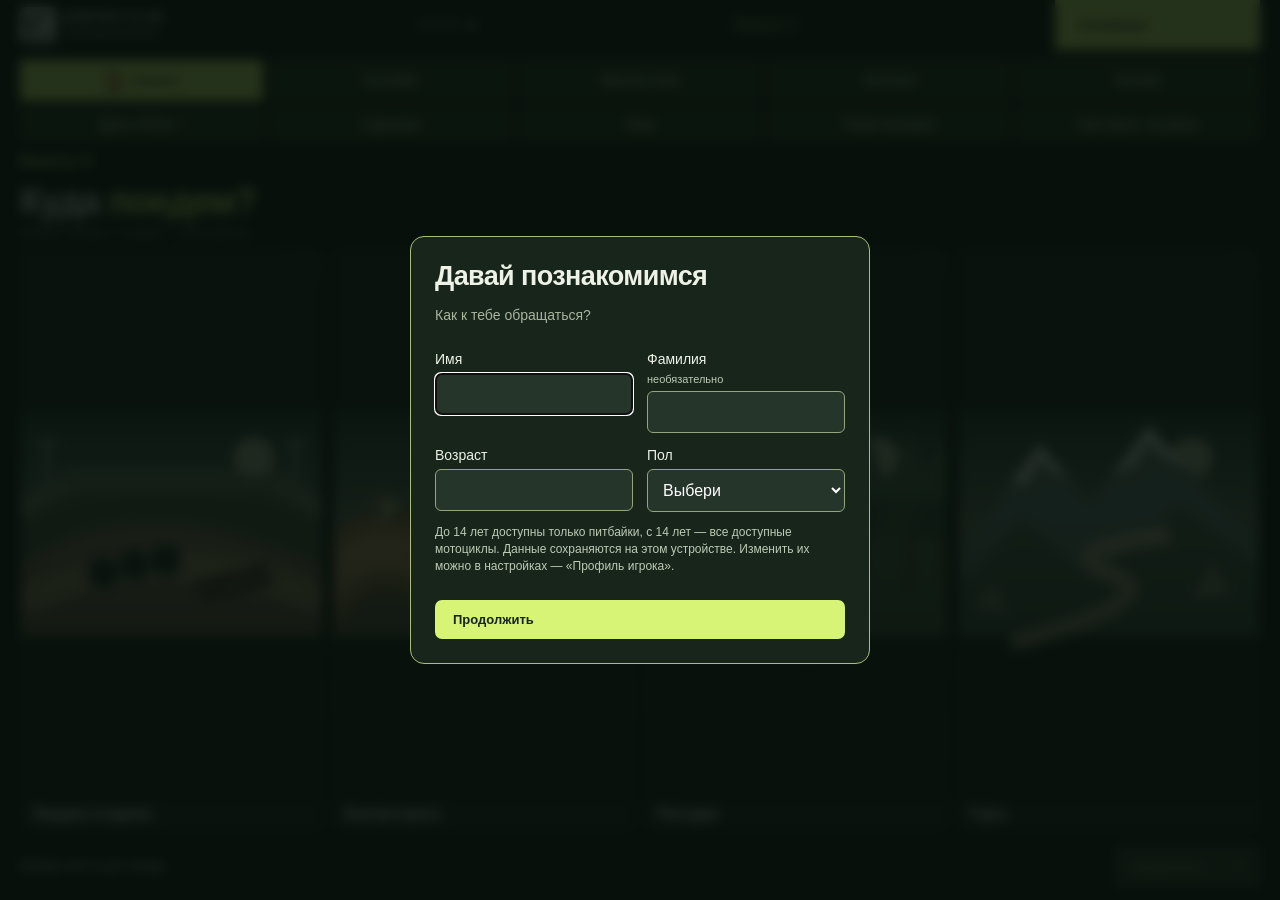
==== browser-game/index.html @ d43a32e1 "Restore playable browser game, separate page actions and player-only activation guide" ====
<!doctype html>
<html lang="ru" data-static-host="true">
  <head>
    <meta charset="UTF-8" />
    <meta name="viewport" content="width=device-width, initial-scale=1.0, viewport-fit=cover" />
    <meta name="theme-color" content="#111510" />
    <title>Enduro Club Leningradskaya — выбор локации</title>
    <script type="module" crossorigin src="./assets/index-CIiGZCSm.js"></script>
  <link rel="manifest" href="./manifest.webmanifest"><link rel="apple-touch-icon" href="./icons/club-180.png"><link rel="icon" href="./icons/club-192.png"></head>
  <body>
    <div id="startup" role="status" style="position:fixed;inset:0;z-index:10000;display:flex;align-items:center;justify-content:center;background:#172017;color:#f1f4e8;font:18px Arial;padding:24px;text-align:center"><div><h1 style="font-size:24px">Enduro Club Leningradskaya</h1><p id="startup-message">Загружаем игру…</p><button id="startup-retry" style="display:none;padding:14px 24px;font:inherit" onclick="location.reload()">Попробовать снова</button></div></div><script>(function(){var ready=false;var timer;window.enduroAppReady=function(){ready=true;clearTimeout(timer);var el=document.getElementById('startup');if(el)el.remove();};function fail(){if(ready)return;document.getElementById('startup-message').textContent='Не удалось загрузить игру. Попробуйте снова. Если ошибка повторяется, обновите браузер. На Android обновите также Android System WebView.';document.getElementById('startup-retry').style.display='inline-block';}window.addEventListener('error',fail,true);window.addEventListener('unhandledrejection',fail);timer=setTimeout(fail,25000);})();</script>
    <div id="app"></div>
  </body>
</html>
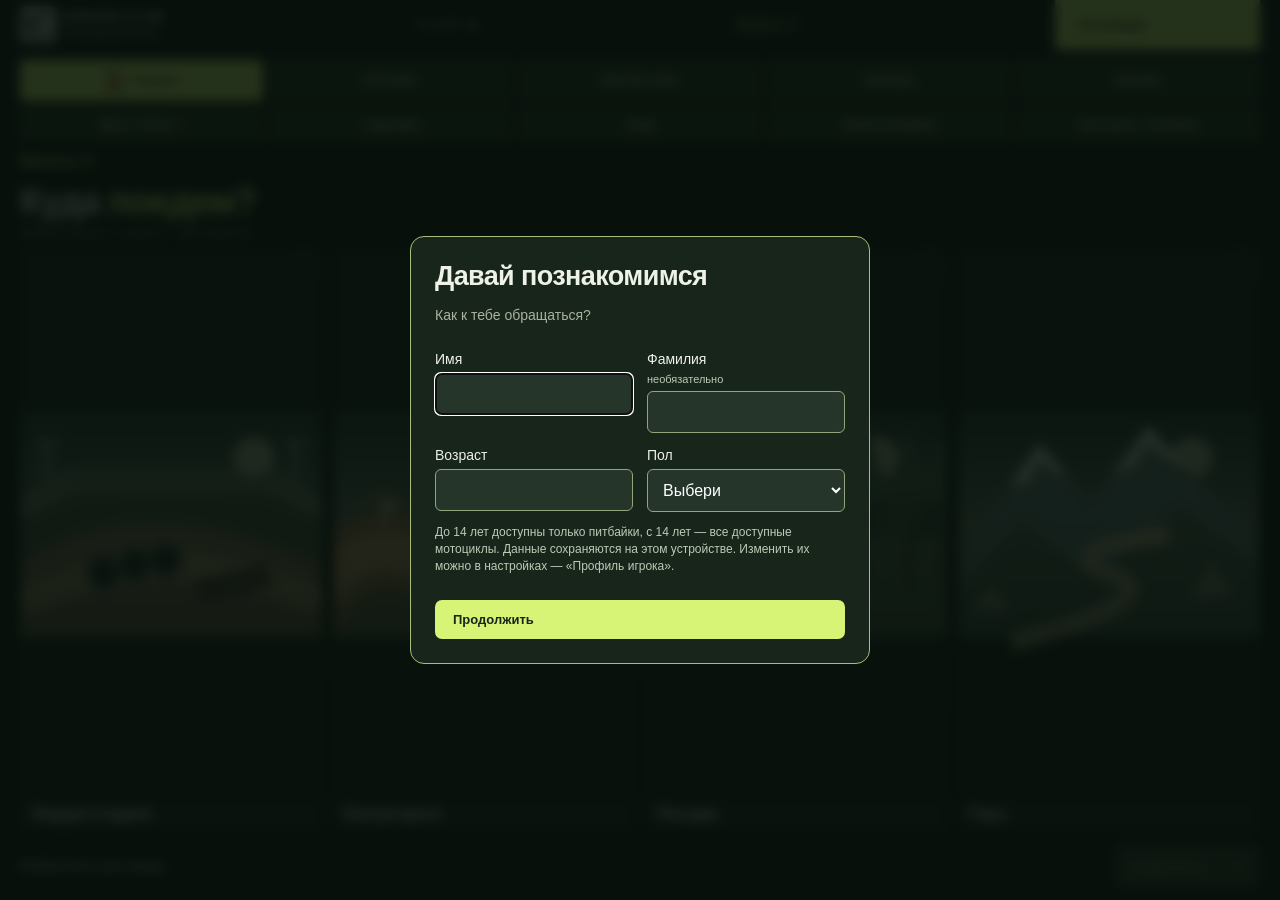
==== commit de08f5b6: "Release 0.15.69 with visible FPS, primary camera, GitHub updates and owner checks video" ====
--- a/browser-game/index.html
+++ b/browser-game/index.html
@@ -5,8 +5,8 @@
     <meta name="viewport" content="width=device-width, initial-scale=1.0, viewport-fit=cover" />
     <meta name="theme-color" content="#111510" />
     <title>Enduro Club Leningradskaya — выбор локации</title>
-    <script type="module" crossorigin src="./assets/index-CIiGZCSm.js"></script>
-  <link rel="manifest" href="./manifest.webmanifest"><link rel="apple-touch-icon" href="./icons/club-180.png"><link rel="icon" href="./icons/club-192.png"></head>
+    <script type="module" crossorigin src="./assets/index-Ckc8Zo69.js"></script>
+  <link rel="icon" href="./icons/club-192.png"><link rel="manifest" href="./manifest.webmanifest"><link rel="apple-touch-icon" href="./icons/club-180.png"></head>
   <body>
     <div id="startup" role="status" style="position:fixed;inset:0;z-index:10000;display:flex;align-items:center;justify-content:center;background:#172017;color:#f1f4e8;font:18px Arial;padding:24px;text-align:center"><div><h1 style="font-size:24px">Enduro Club Leningradskaya</h1><p id="startup-message">Загружаем игру…</p><button id="startup-retry" style="display:none;padding:14px 24px;font:inherit" onclick="location.reload()">Попробовать снова</button></div></div><script>(function(){var ready=false;var timer;window.enduroAppReady=function(){ready=true;clearTimeout(timer);var el=document.getElementById('startup');if(el)el.remove();};function fail(){if(ready)return;document.getElementById('startup-message').textContent='Не удалось загрузить игру. Попробуйте снова. Если ошибка повторяется, обновите браузер. На Android обновите также Android System WebView.';document.getElementById('startup-retry').style.display='inline-block';}window.addEventListener('error',fail,true);window.addEventListener('unhandledrejection',fail);timer=setTimeout(fail,25000);})();</script>
     <div id="app"></div>
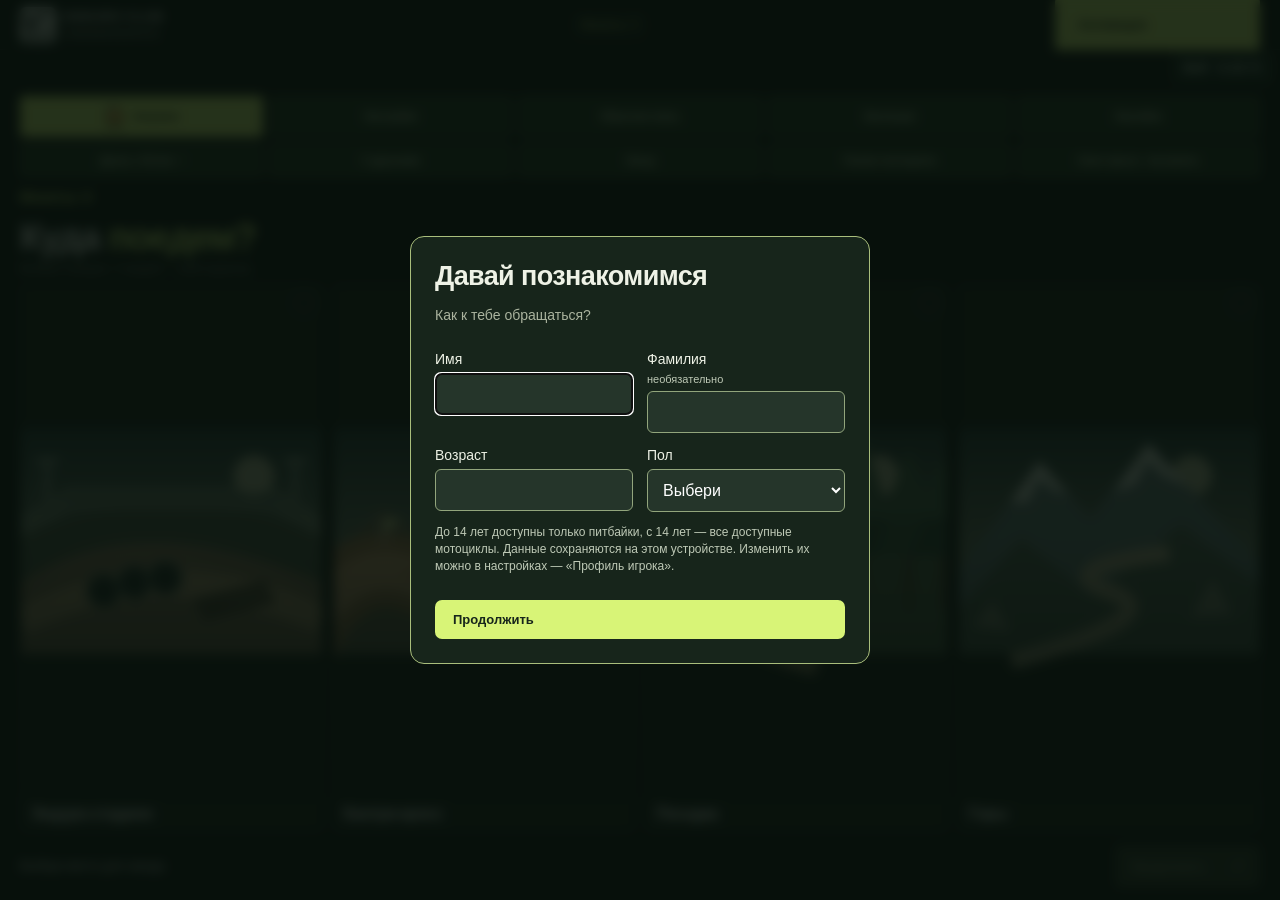
==== commit 74b8de56: "Release 0.15.71 with visible running version in Android and browser game" ====
--- a/browser-game/index.html
+++ b/browser-game/index.html
@@ -5,7 +5,7 @@
     <meta name="viewport" content="width=device-width, initial-scale=1.0, viewport-fit=cover" />
     <meta name="theme-color" content="#111510" />
     <title>Enduro Club Leningradskaya — выбор локации</title>
-    <script type="module" crossorigin src="./assets/index-Ckc8Zo69.js"></script>
+    <script type="module" crossorigin src="./assets/index-DFQOlgRf.js"></script>
   <link rel="icon" href="./icons/club-192.png"><link rel="manifest" href="./manifest.webmanifest"><link rel="apple-touch-icon" href="./icons/club-180.png"></head>
   <body>
     <div id="startup" role="status" style="position:fixed;inset:0;z-index:10000;display:flex;align-items:center;justify-content:center;background:#172017;color:#f1f4e8;font:18px Arial;padding:24px;text-align:center"><div><h1 style="font-size:24px">Enduro Club Leningradskaya</h1><p id="startup-message">Загружаем игру…</p><button id="startup-retry" style="display:none;padding:14px 24px;font:inherit" onclick="location.reload()">Попробовать снова</button></div></div><script>(function(){var ready=false;var timer;window.enduroAppReady=function(){ready=true;clearTimeout(timer);var el=document.getElementById('startup');if(el)el.remove();};function fail(){if(ready)return;document.getElementById('startup-message').textContent='Не удалось загрузить игру. Попробуйте снова. Если ошибка повторяется, обновите браузер. На Android обновите также Android System WebView.';document.getElementById('startup-retry').style.display='inline-block';}window.addEventListener('error',fail,true);window.addEventListener('unhandledrejection',fail);timer=setTimeout(fail,25000);})();</script>
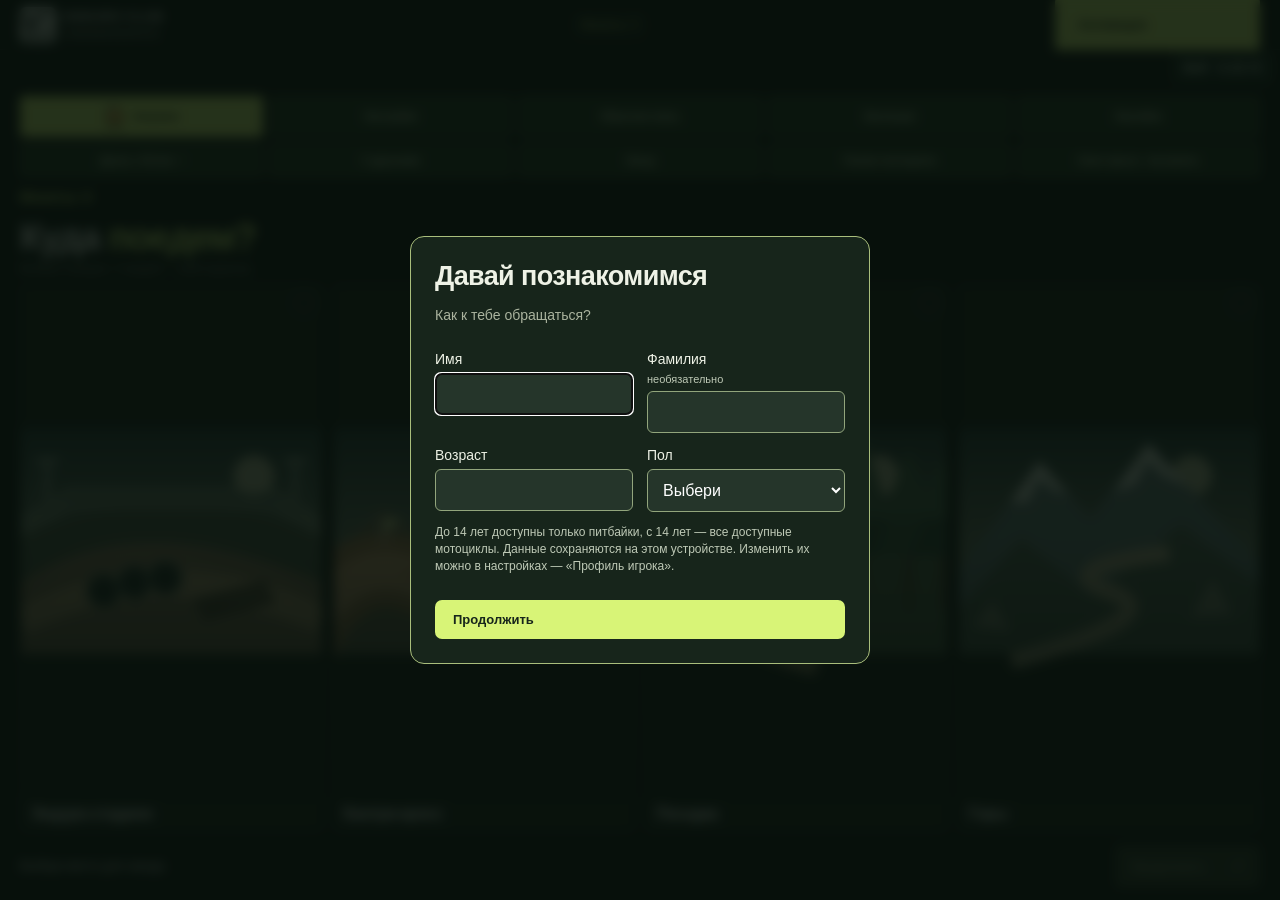
==== commit 2130b51a: "Release 0.15.72: check for updates by tapping the running version" ====
--- a/browser-game/index.html
+++ b/browser-game/index.html
@@ -5,7 +5,7 @@
     <meta name="viewport" content="width=device-width, initial-scale=1.0, viewport-fit=cover" />
     <meta name="theme-color" content="#111510" />
     <title>Enduro Club Leningradskaya — выбор локации</title>
-    <script type="module" crossorigin src="./assets/index-DFQOlgRf.js"></script>
+    <script type="module" crossorigin src="./assets/index-BHX3GWWJ.js"></script>
   <link rel="icon" href="./icons/club-192.png"><link rel="manifest" href="./manifest.webmanifest"><link rel="apple-touch-icon" href="./icons/club-180.png"></head>
   <body>
     <div id="startup" role="status" style="position:fixed;inset:0;z-index:10000;display:flex;align-items:center;justify-content:center;background:#172017;color:#f1f4e8;font:18px Arial;padding:24px;text-align:center"><div><h1 style="font-size:24px">Enduro Club Leningradskaya</h1><p id="startup-message">Загружаем игру…</p><button id="startup-retry" style="display:none;padding:14px 24px;font:inherit" onclick="location.reload()">Попробовать снова</button></div></div><script>(function(){var ready=false;var timer;window.enduroAppReady=function(){ready=true;clearTimeout(timer);var el=document.getElementById('startup');if(el)el.remove();};function fail(){if(ready)return;document.getElementById('startup-message').textContent='Не удалось загрузить игру. Попробуйте снова. Если ошибка повторяется, обновите браузер. На Android обновите также Android System WebView.';document.getElementById('startup-retry').style.display='inline-block';}window.addEventListener('error',fail,true);window.addEventListener('unhandledrejection',fail);timer=setTimeout(fail,25000);})();</script>
